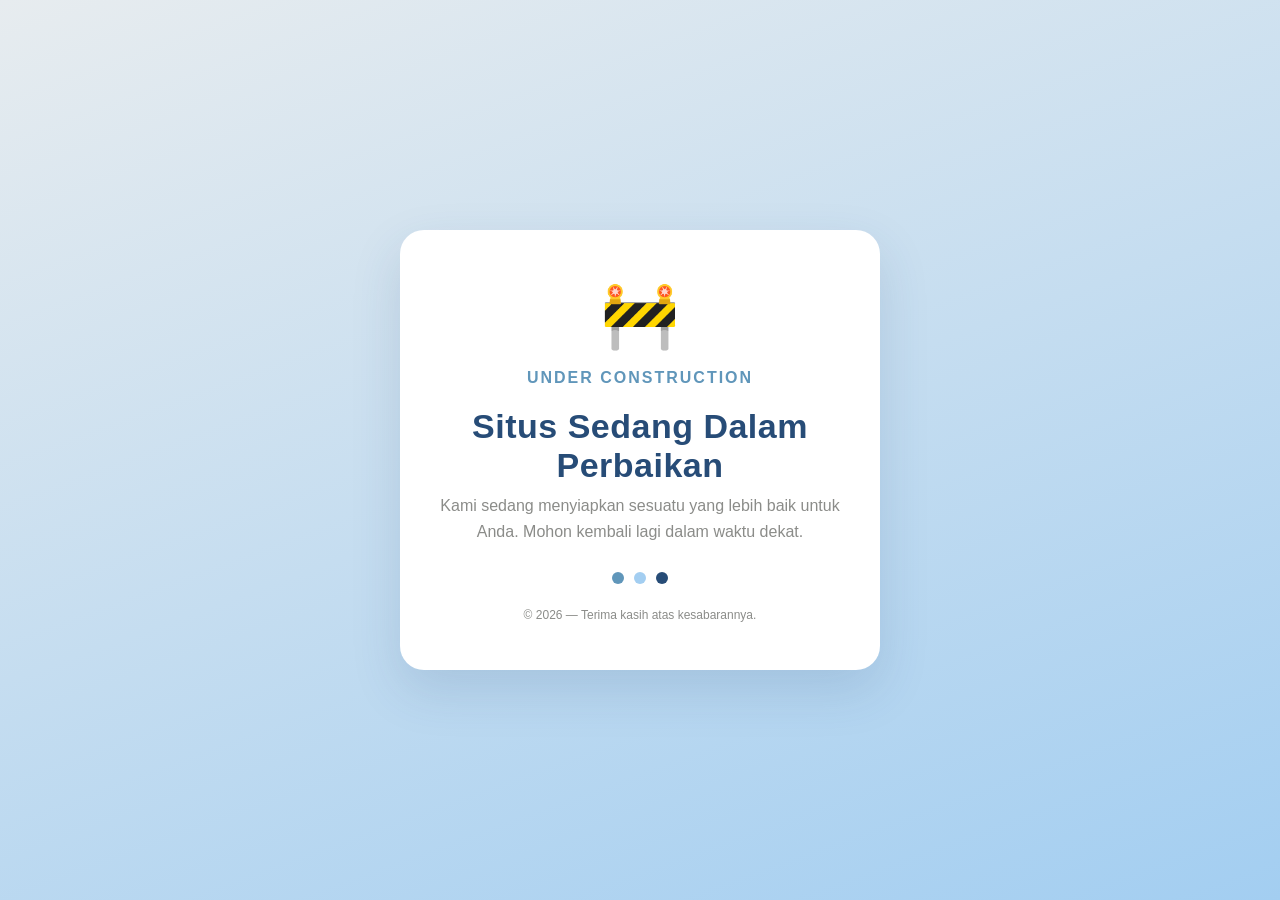
==== index.html @ 7b4f0e53 "Create index.html" ====
<!DOCTYPE html>
<html lang="id">
<head>
<meta charset="UTF-8">
<meta name="viewport" content="width=device-width, initial-scale=1.0">
<title>Under Construction</title>
<style>
  :root {
    --bg: #e7ecef;
    --navy: #274c77;
    --blue: #6096ba;
    --light-blue: #a3cef1;
    --gray: #8b8c89;
  }

  * {
    box-sizing: border-box;
    margin: 0;
    padding: 0;
  }

  html, body {
    height: 100%;
  }

  body {
    font-family: 'Segoe UI', Tahoma, Geneva, Verdana, sans-serif;
    background: linear-gradient(160deg, var(--bg) 0%, var(--light-blue) 100%);
    display: flex;
    align-items: center;
    justify-content: center;
    min-height: 100vh;
    padding: 24px;
    text-align: center;
    color: var(--navy);
  }

  .card {
    background: #ffffff;
    border-radius: 24px;
    padding: 48px 32px;
    max-width: 480px;
    width: 100%;
    box-shadow: 0 20px 50px rgba(39, 76, 119, 0.15);
  }

  .icon {
    font-size: 64px;
    margin-bottom: 16px;
    display: inline-block;
    animation: bounce 2.2s ease-in-out infinite;
  }

  @keyframes bounce {
    0%, 100% { transform: translateY(0); }
    50% { transform: translateY(-10px); }
  }

  h1 {
    font-size: clamp(24px, 6vw, 34px);
    color: var(--navy);
    margin-bottom: 8px;
    letter-spacing: 0.5px;
  }

  .subtitle {
    font-size: clamp(14px, 4vw, 16px);
    color: var(--blue);
    font-weight: 600;
    text-transform: uppercase;
    letter-spacing: 2px;
    margin-bottom: 20px;
  }

  p {
    font-size: clamp(14px, 4vw, 16px);
    color: var(--gray);
    line-height: 1.6;
    margin-bottom: 28px;
  }

  .dots {
    display: flex;
    justify-content: center;
    gap: 10px;
    margin-bottom: 8px;
  }

  .dots span {
    width: 12px;
    height: 12px;
    border-radius: 50%;
    background: var(--blue);
    animation: pulse 1.4s ease-in-out infinite;
  }

  .dots span:nth-child(2) { animation-delay: 0.2s; background: var(--light-blue); }
  .dots span:nth-child(3) { animation-delay: 0.4s; background: var(--navy); }

  @keyframes pulse {
    0%, 100% { transform: scale(1); opacity: 0.6; }
    50% { transform: scale(1.4); opacity: 1; }
  }

  footer {
    margin-top: 24px;
    font-size: 12px;
    color: var(--gray);
  }

  @media (max-width: 380px) {
    .card { padding: 36px 20px; }
  }
</style>
</head>
<body>
  <div class="card">
    <div class="icon">🚧</div>
    <div class="subtitle">Under Construction</div>
    <h1>Situs Sedang Dalam Perbaikan</h1>
    <p>Kami sedang menyiapkan sesuatu yang lebih baik untuk Anda. Mohon kembali lagi dalam waktu dekat.</p>
    <div class="dots">
      <span></span>
      <span></span>
      <span></span>
    </div>
    <footer>&copy; <span id="year"></span> — Terima kasih atas kesabarannya.</footer>
  </div>

  <script>
    document.getElementById('year').textContent = new Date().getFullYear();
  </script>
</body>
</html>
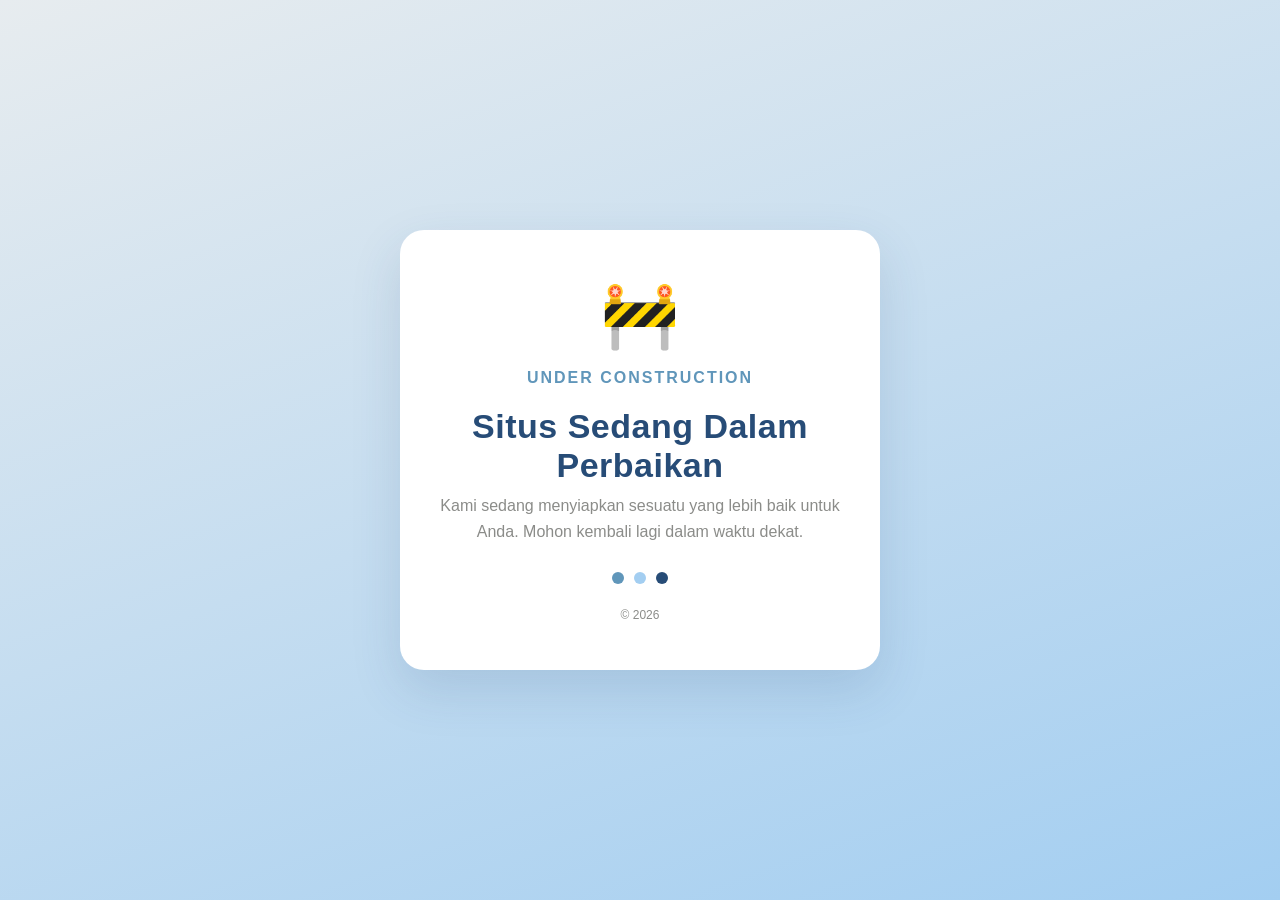
==== commit ffccf85a: "remove footer" ====
--- a/index.html
+++ b/index.html
@@ -124,7 +124,7 @@
       <span></span>
       <span></span>
     </div>
-    <footer>&copy; <span id="year"></span> — Terima kasih atas kesabarannya.</footer>
+    <footer>&copy; <span id="year"></span></footer>
   </div>
 
   <script>
